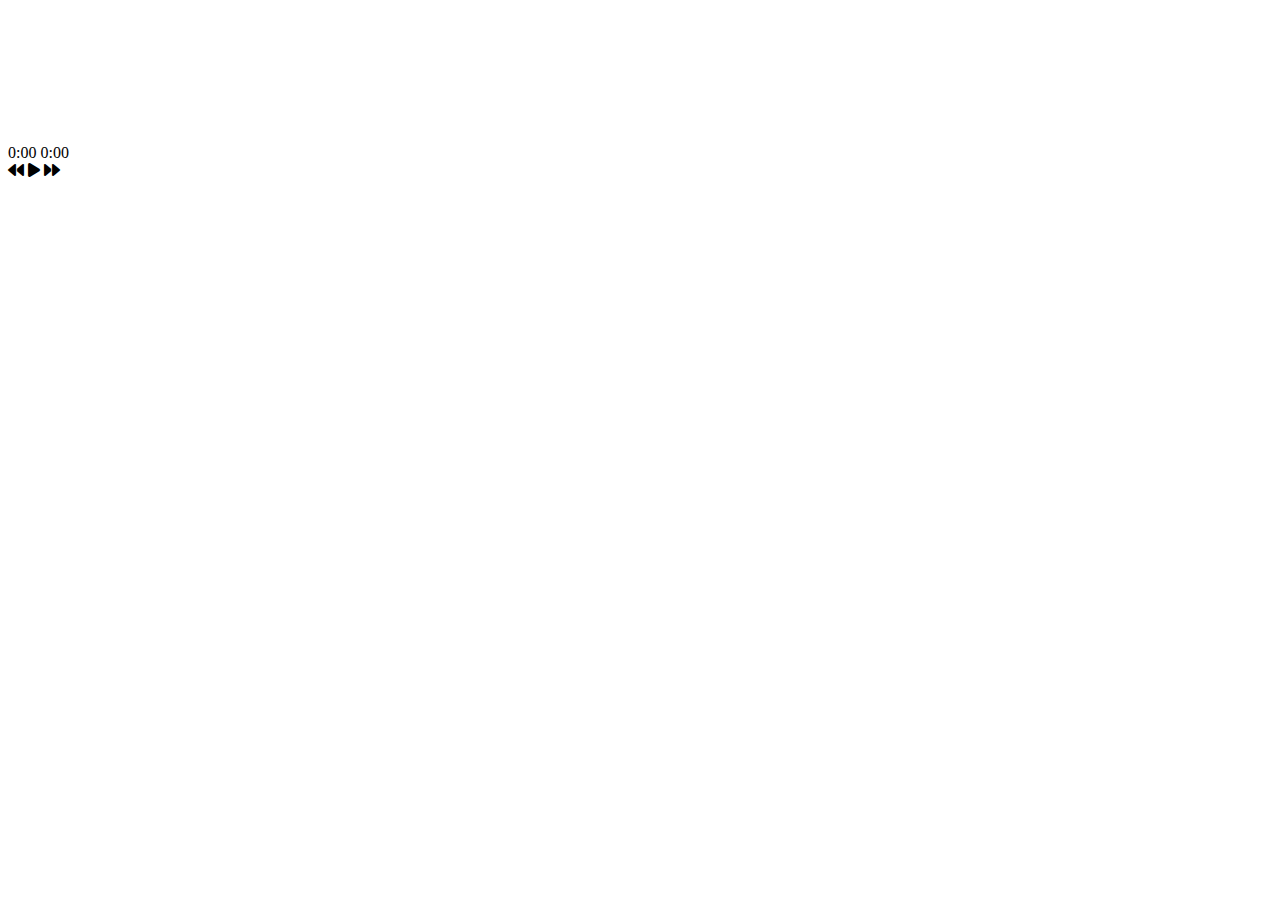
==== Assets/Radio/Radio.html @ cfa44d06 "Add files via upload" ====
<!DOCTYPE html>
<html lang="en">

<head>
    <meta charset="UTF-8">
    <meta http-equiv="X-UA-Compatible" content="IE=edge">
    <meta name="viewport" content="width=device-width, initial-scale=1.0">
    <link rel="stylesheet" href="https://cdnjs.cloudflare.com/ajax/libs/font-awesome/6.4.0/css/all.min.css">
<link rel="stylesheet" href="/Project M-Alpha/Assets/Radio/Radio_Style.css">
    <title>M-Alpha_Radio</title>
</head>

<body style="display: flex; flex-direction: column; gap: 5em;">

    <div class="background">
        <img src="" id="bg-img">
    </div>

    <div class="container">
        <div class="player-img">
            <img src="" class="active" id="cover">
        </div>

        <h2 id="music-title"></h2>
        <h3 id="music-artist"></h3>

        <div class="player-progress" id="player-progress">
            <div class="progress" id="progress"></div>
            <div class="music-duration">
                <span id="current-time">0:00</span>
                <span id="duration">0:00</span>
            </div>
        </div>

        <div class="player-controls">
            <i class="fa-solid fa-backward" title="Previous" id="prev"></i>
            <i class="fa-solid fa-play play-button" title="Play" id="play"></i>
            <i class="fa-solid fa-forward" title="Next" id="next"></i>
        </div>

    </div>
    <script src="index.js"></script>
</body>

</html>
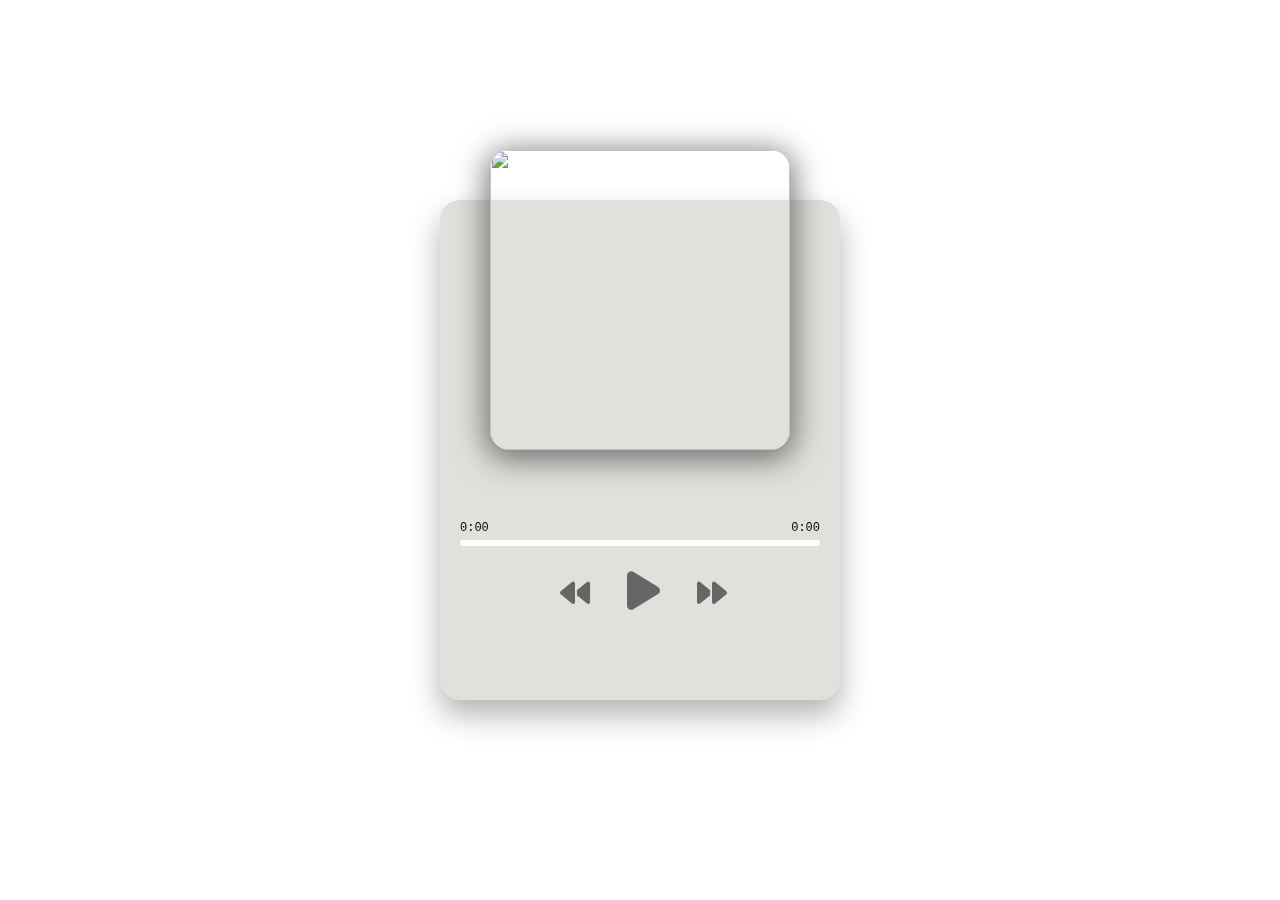
==== commit 40986026: "update" ====
--- a/Assets/Radio/Radio.html
+++ b/Assets/Radio/Radio.html
@@ -6,7 +6,7 @@
     <meta http-equiv="X-UA-Compatible" content="IE=edge">
     <meta name="viewport" content="width=device-width, initial-scale=1.0">
     <link rel="stylesheet" href="https://cdnjs.cloudflare.com/ajax/libs/font-awesome/6.4.0/css/all.min.css">
-<link rel="stylesheet" href="/Project M-Alpha/Assets/Radio/Radio_Style.css">
+<link rel="stylesheet" href="../Radio/Radio_Style.css">
     <title>M-Alpha_Radio</title>
 </head>
 
--- a/Assets/Radio/Radio_Style.css
+++ b/Assets/Radio/Radio_Style.css
@@ -0,0 +1,143 @@
+@import url('https://fonts.googleapis.com/css2?family=Ubuntu:wght@300;400;500;700&display=swap');
+
+html{
+    box-sizing: border-box;
+}
+
+body{
+    margin: 0;
+    font-family: 'Courier New', Courier, monospace;
+    font-size: 12px;
+    min-height: 100vh;
+    display: flex;
+    align-items: center;
+    justify-content: center;
+}
+
+.background{
+    position: fixed;
+    width: 200%;
+    height: 200%;
+    top: -50%;
+    left: -50%;
+    z-index: -1;
+}
+
+.background img{
+    position: absolute;
+    margin: auto;
+    top: 0;
+    left: 0;
+    bottom: 0;
+    right: 0;
+    min-width: 50%;
+    min-height: 50%;
+    filter: blur(15px);
+    -webkit-filter: blur(50px);
+    transform: scale(1.1);
+}
+
+.container{
+    background-color: #E0E1DD;
+    height: 500px;
+    width: 400px;
+    border-radius: 20px;
+    box-shadow: 0 15px 30px rgba(0, 0, 0, 0.3);
+    transition: all 0.5s ease;
+}
+
+.container:hover{
+    box-shadow: 0 15px 30px rgba(0, 0, 0, 0.6);
+}
+
+.player-img{
+    width: 300px;
+    height: 300px;
+    position: relative;
+    top: -50px;
+    left: 50px;
+}
+
+.player-img img{
+    object-fit: cover;
+    border-radius: 20px;
+    height: 0;
+    width: 0;
+    opacity: 0;
+    box-shadow: 0 5px 30px 5px rgba(0, 0, 0, 0.5);
+}
+
+.player-img:hover img{
+    box-shadow: 0 5px 30px 5px rgba(0, 0, 0, 0.8);
+}
+
+.player-img img.active{
+    width: 100%;
+    height: 100%;
+    transition: all 0.5s;
+    opacity: 1;
+}
+
+h2{
+    font-size: 25px;
+    text-align: center;
+    font-weight: 500;
+    margin: 10px 0 0;
+}
+
+h3{
+    font-size: 18px;
+    text-align: center;
+    font-weight: 500;
+    margin: 10px 0 0;
+}
+
+.player-progress{
+    background-color: #fff;
+    border-radius: 5px;
+    cursor: pointer;
+    margin: 40px 20px 35px;
+    height: 6px;
+    width: 90%;
+}
+
+.progress{
+    background-color: #212121;
+    border-radius: 5px;
+    height: 100%;
+    width: 0%;
+    transition: width 0.1s linear;
+}
+
+.music-duration{
+    position: relative;
+    top: -25px;
+    display: flex;
+    justify-content: space-between;
+}
+
+.player-controls{
+    position: relative;
+    top: -15px;
+    left: 120px;
+    width: 200px;
+}
+
+.fa-solid{
+    font-size: 30px;
+    color: #666;
+    margin-right: 30px;
+    cursor: pointer;
+    user-select: none;
+    transition: all 0.3s ease;
+}
+
+.fa-solid:hover{
+    filter: brightness(40%);
+}
+
+.play-button{
+    font-size: 44px;
+    position: relative;
+    top: 3px;
+}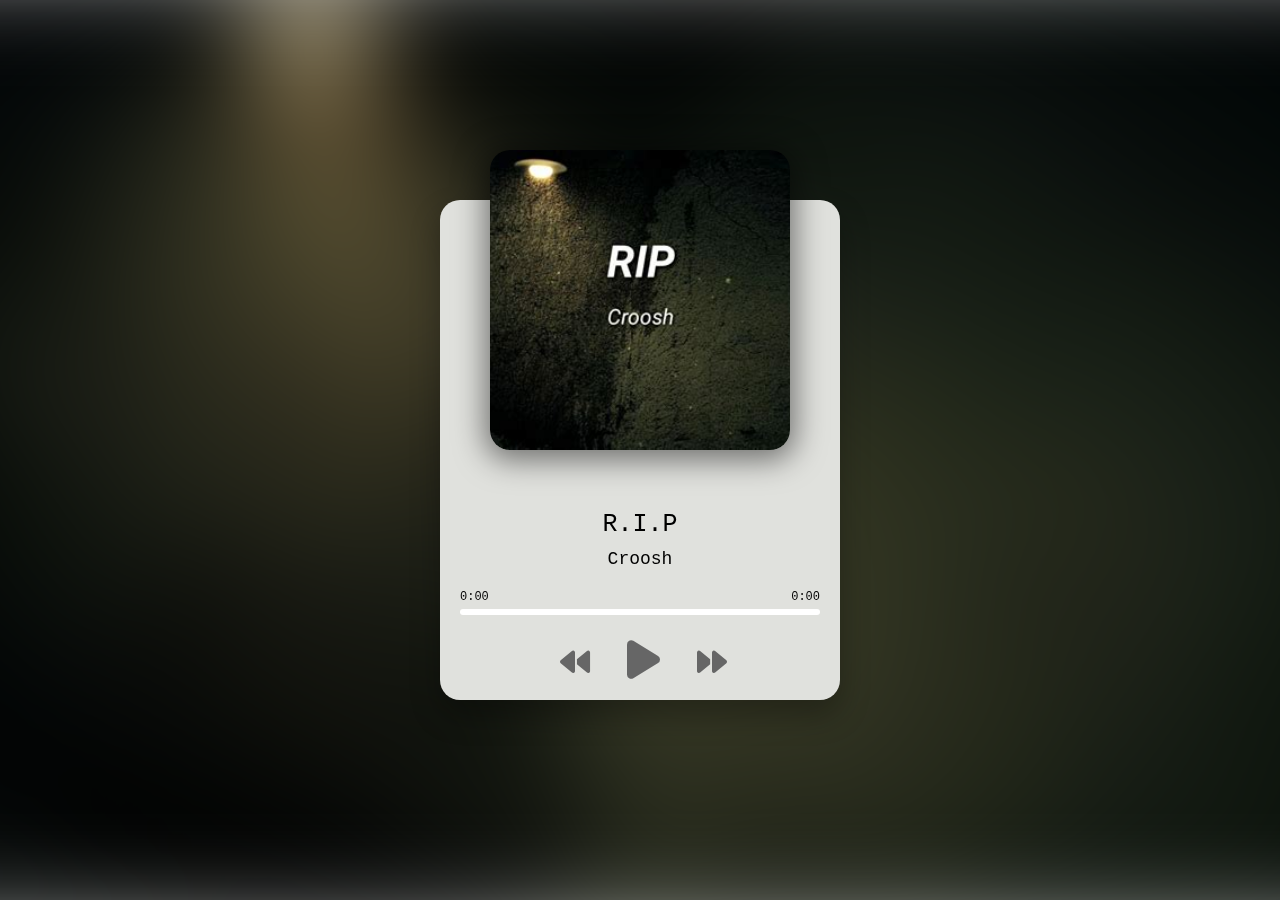
==== commit 259f460f: "update" ====
--- a/Assets/Radio/Radio.html
+++ b/Assets/Radio/Radio.html
@@ -39,7 +39,7 @@
         </div>
 
     </div>
-    <script src="index.js"></script>
+    <script src="../Radio/radio_index.js"></script>
 </body>
 
 </html>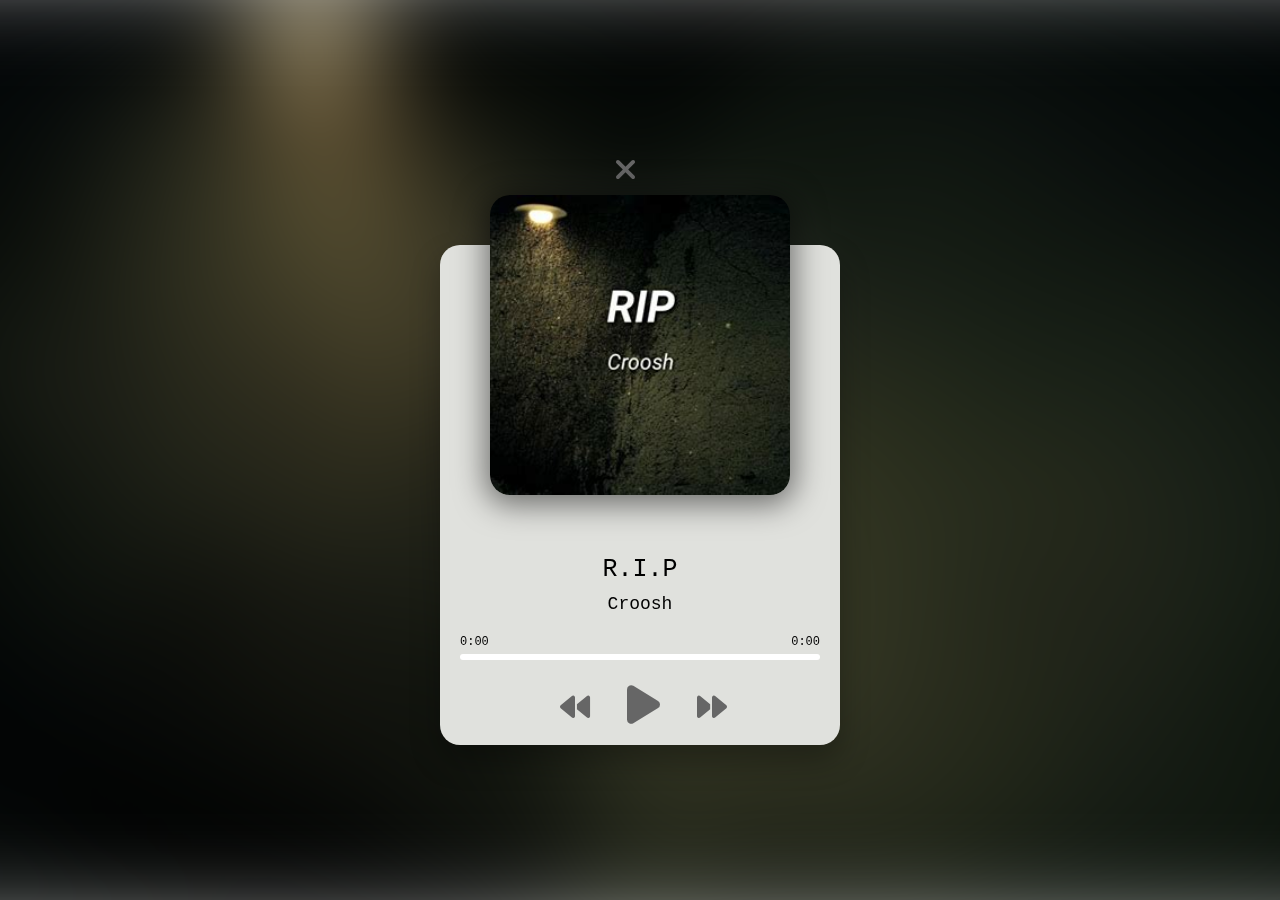
==== commit 4c51fb01: "Update Radio.html" ====
--- a/Assets/Radio/Radio.html
+++ b/Assets/Radio/Radio.html
@@ -6,11 +6,15 @@
     <meta http-equiv="X-UA-Compatible" content="IE=edge">
     <meta name="viewport" content="width=device-width, initial-scale=1.0">
     <link rel="stylesheet" href="https://cdnjs.cloudflare.com/ajax/libs/font-awesome/6.4.0/css/all.min.css">
-<link rel="stylesheet" href="../Radio/Radio_Style.css">
+    <link rel="stylesheet" href="../Radio/Radio_Style.css">
     <title>M-Alpha_Radio</title>
 </head>
 
 <body style="display: flex; flex-direction: column; gap: 5em;">
+
+    <div id="xMark">
+        <a href="M-Alpha/index.html"><i class="fa-solid fa-xmark"></i></a>
+    </div>
 
     <div class="background">
         <img src="" id="bg-img">
@@ -42,4 +46,4 @@
     <script src="../Radio/radio_index.js"></script>
 </body>
 
-</html>+</html>
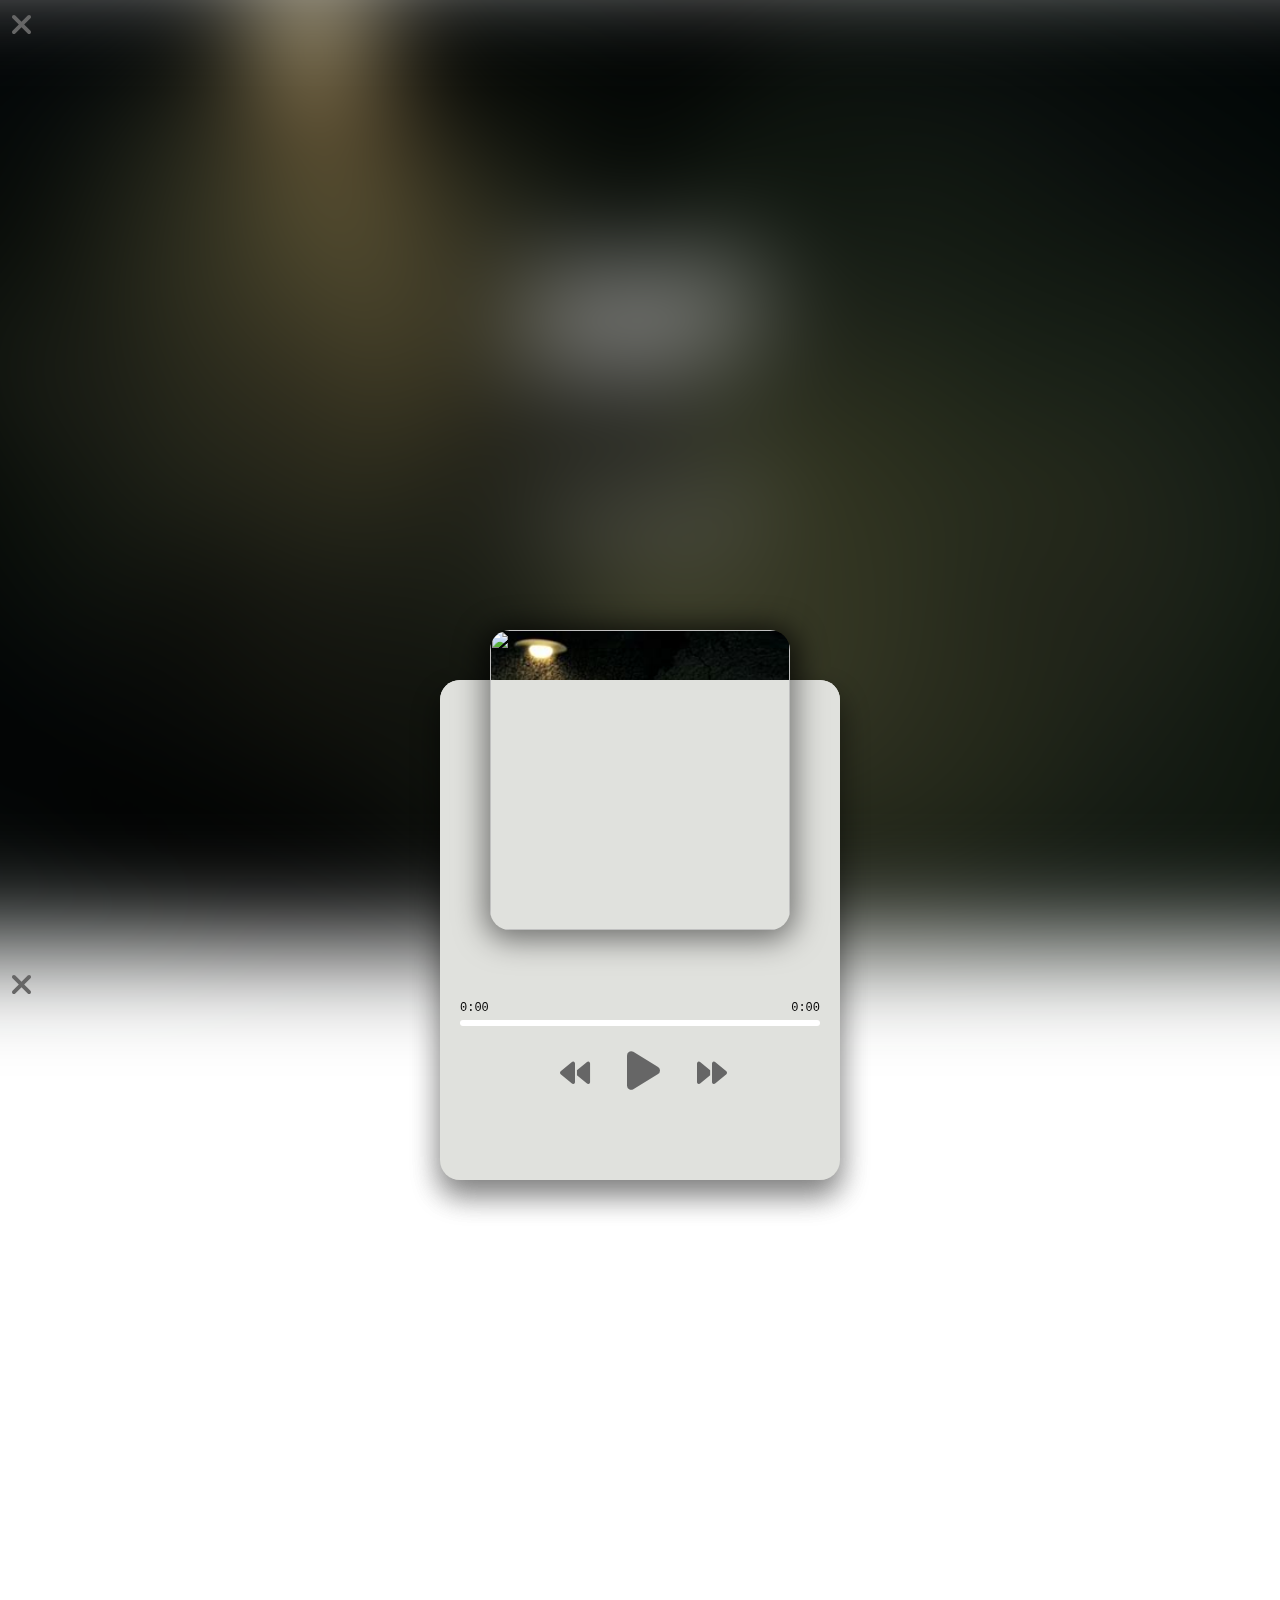
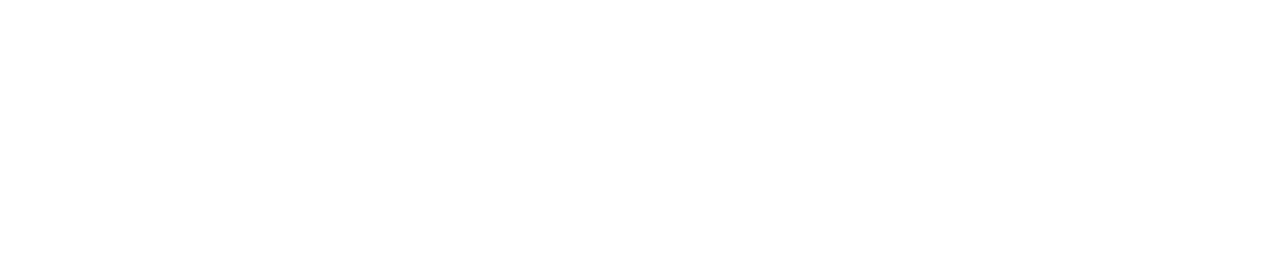
==== commit 5fe51b7f: "Update Radio.html" ====
--- a/Assets/Radio/Radio.html
+++ b/Assets/Radio/Radio.html
@@ -1,3 +1,14 @@
+<!DOCTYPE html>
+<html lang="en">
+
+<head>
+    <meta charset="UTF-8">
+    <meta http-equiv="X-UA-Compatible" content="IE=edge">
+    <meta name="viewport" content="width=device-width, initial-scale=1.0">
+    <link rel="stylesheet" href="https://cdnjs.cloudflare.com/ajax/libs/font-awesome/6.4.0/css/all.min.css">
+    <link rel="stylesheet" href="../Radio/Radio_Style.css">
+    <title>M-Alpha_Radio</title>
+</head>
 <!DOCTYPE html>
 <html lang="en">
 
@@ -10,6 +21,43 @@
     <title>M-Alpha_Radio</title>
 </head>
 
+<body style="display: flex; flex-direction: column; gap: 5em;">
+
+    <div id="xMark">
+        <a href="/M-Alpha/index.html"><i class="fa-solid fa-xmark"></i></a>
+    </div>
+
+    <div class="background">
+        <img src="" id="bg-img">
+    </div>
+
+    <div class="container">
+        <div class="player-img">
+            <img src="" class="active" id="cover">
+        </div>
+
+        <h2 id="music-title"></h2>
+        <h3 id="music-artist"></h3>
+
+        <div class="player-progress" id="player-progress">
+            <div class="progress" id="progress"></div>
+            <div class="music-duration">
+                <span id="current-time">0:00</span>
+                <span id="duration">0:00</span>
+            </div>
+        </div>
+
+        <div class="player-controls">
+            <i class="fa-solid fa-backward" title="Previous" id="prev"></i>
+            <i class="fa-solid fa-play play-button" title="Play" id="play"></i>
+            <i class="fa-solid fa-forward" title="Next" id="next"></i>
+        </div>
+
+    </div>
+    <script src="../Radio/radio_index.js"></script>
+</body>
+
+</html>
 <body style="display: flex; flex-direction: column; gap: 5em;">
 
     <div id="xMark">
--- a/Assets/Radio/Radio_Style.css
+++ b/Assets/Radio/Radio_Style.css
@@ -1,10 +1,10 @@
 @import url('https://fonts.googleapis.com/css2?family=Ubuntu:wght@300;400;500;700&display=swap');
 
-html{
+html {
     box-sizing: border-box;
 }
 
-body{
+body {
     margin: 0;
     font-family: 'Courier New', Courier, monospace;
     font-size: 12px;
@@ -14,7 +14,7 @@
     justify-content: center;
 }
 
-.background{
+.background {
     position: fixed;
     width: 200%;
     height: 200%;
@@ -23,7 +23,7 @@
     z-index: -1;
 }
 
-.background img{
+.background img {
     position: absolute;
     margin: auto;
     top: 0;
@@ -37,20 +37,22 @@
     transform: scale(1.1);
 }
 
-.container{
+.container {
     background-color: #E0E1DD;
     height: 500px;
     width: 400px;
     border-radius: 20px;
     box-shadow: 0 15px 30px rgba(0, 0, 0, 0.3);
     transition: all 0.5s ease;
+    z-index: 1;
+    position: absolute;
 }
 
-.container:hover{
+.container:hover {
     box-shadow: 0 15px 30px rgba(0, 0, 0, 0.6);
 }
 
-.player-img{
+.player-img {
     width: 300px;
     height: 300px;
     position: relative;
@@ -58,7 +60,7 @@
     left: 50px;
 }
 
-.player-img img{
+.player-img img {
     object-fit: cover;
     border-radius: 20px;
     height: 0;
@@ -67,32 +69,32 @@
     box-shadow: 0 5px 30px 5px rgba(0, 0, 0, 0.5);
 }
 
-.player-img:hover img{
+.player-img:hover img {
     box-shadow: 0 5px 30px 5px rgba(0, 0, 0, 0.8);
 }
 
-.player-img img.active{
+.player-img img.active {
     width: 100%;
     height: 100%;
     transition: all 0.5s;
     opacity: 1;
 }
 
-h2{
+h2 {
     font-size: 25px;
     text-align: center;
     font-weight: 500;
     margin: 10px 0 0;
 }
 
-h3{
+h3 {
     font-size: 18px;
     text-align: center;
     font-weight: 500;
     margin: 10px 0 0;
 }
 
-.player-progress{
+.player-progress {
     background-color: #fff;
     border-radius: 5px;
     cursor: pointer;
@@ -101,7 +103,7 @@
     width: 90%;
 }
 
-.progress{
+.progress {
     background-color: #212121;
     border-radius: 5px;
     height: 100%;
@@ -109,21 +111,21 @@
     transition: width 0.1s linear;
 }
 
-.music-duration{
+.music-duration {
     position: relative;
     top: -25px;
     display: flex;
     justify-content: space-between;
 }
 
-.player-controls{
+.player-controls {
     position: relative;
     top: -15px;
     left: 120px;
     width: 200px;
 }
 
-.fa-solid{
+.fa-solid {
     font-size: 30px;
     color: #666;
     margin-right: 30px;
@@ -132,12 +134,31 @@
     transition: all 0.3s ease;
 }
 
-.fa-solid:hover{
+.fa-solid:hover {
     filter: brightness(40%);
 }
 
-.play-button{
+.play-button {
     font-size: 44px;
     position: relative;
     top: 3px;
-}+}
+
+/* THE BACK BUTTON */
+#xMark {
+    width: 100vw;
+    height: 100vh;
+    z-index: 3;
+    position: relative;
+
+}
+
+.fa-xmark {
+  margin-top: 10px;
+  margin-left: 10px;
+}
+
+.fa-xmark:hover {
+    color: red;
+    filter: brightness(100%);
+}
--- a/Assets/Radio/Radio_Style.css
+++ b/Assets/Radio/Radio_Style.css
@@ -1,10 +1,10 @@
 @import url('https://fonts.googleapis.com/css2?family=Ubuntu:wght@300;400;500;700&display=swap');
 
-html{
+html {
     box-sizing: border-box;
 }
 
-body{
+body {
     margin: 0;
     font-family: 'Courier New', Courier, monospace;
     font-size: 12px;
@@ -14,7 +14,7 @@
     justify-content: center;
 }
 
-.background{
+.background {
     position: fixed;
     width: 200%;
     height: 200%;
@@ -23,7 +23,7 @@
     z-index: -1;
 }
 
-.background img{
+.background img {
     position: absolute;
     margin: auto;
     top: 0;
@@ -37,20 +37,22 @@
     transform: scale(1.1);
 }
 
-.container{
+.container {
     background-color: #E0E1DD;
     height: 500px;
     width: 400px;
     border-radius: 20px;
     box-shadow: 0 15px 30px rgba(0, 0, 0, 0.3);
     transition: all 0.5s ease;
+    z-index: 1;
+    position: absolute;
 }
 
-.container:hover{
+.container:hover {
     box-shadow: 0 15px 30px rgba(0, 0, 0, 0.6);
 }
 
-.player-img{
+.player-img {
     width: 300px;
     height: 300px;
     position: relative;
@@ -58,7 +60,7 @@
     left: 50px;
 }
 
-.player-img img{
+.player-img img {
     object-fit: cover;
     border-radius: 20px;
     height: 0;
@@ -67,32 +69,32 @@
     box-shadow: 0 5px 30px 5px rgba(0, 0, 0, 0.5);
 }
 
-.player-img:hover img{
+.player-img:hover img {
     box-shadow: 0 5px 30px 5px rgba(0, 0, 0, 0.8);
 }
 
-.player-img img.active{
+.player-img img.active {
     width: 100%;
     height: 100%;
     transition: all 0.5s;
     opacity: 1;
 }
 
-h2{
+h2 {
     font-size: 25px;
     text-align: center;
     font-weight: 500;
     margin: 10px 0 0;
 }
 
-h3{
+h3 {
     font-size: 18px;
     text-align: center;
     font-weight: 500;
     margin: 10px 0 0;
 }
 
-.player-progress{
+.player-progress {
     background-color: #fff;
     border-radius: 5px;
     cursor: pointer;
@@ -101,7 +103,7 @@
     width: 90%;
 }
 
-.progress{
+.progress {
     background-color: #212121;
     border-radius: 5px;
     height: 100%;
@@ -109,21 +111,21 @@
     transition: width 0.1s linear;
 }
 
-.music-duration{
+.music-duration {
     position: relative;
     top: -25px;
     display: flex;
     justify-content: space-between;
 }
 
-.player-controls{
+.player-controls {
     position: relative;
     top: -15px;
     left: 120px;
     width: 200px;
 }
 
-.fa-solid{
+.fa-solid {
     font-size: 30px;
     color: #666;
     margin-right: 30px;
@@ -132,12 +134,31 @@
     transition: all 0.3s ease;
 }
 
-.fa-solid:hover{
+.fa-solid:hover {
     filter: brightness(40%);
 }
 
-.play-button{
+.play-button {
     font-size: 44px;
     position: relative;
     top: 3px;
-}+}
+
+/* THE BACK BUTTON */
+#xMark {
+    width: 100vw;
+    height: 100vh;
+    z-index: 3;
+    position: relative;
+
+}
+
+.fa-xmark {
+  margin-top: 10px;
+  margin-left: 10px;
+}
+
+.fa-xmark:hover {
+    color: red;
+    filter: brightness(100%);
+}
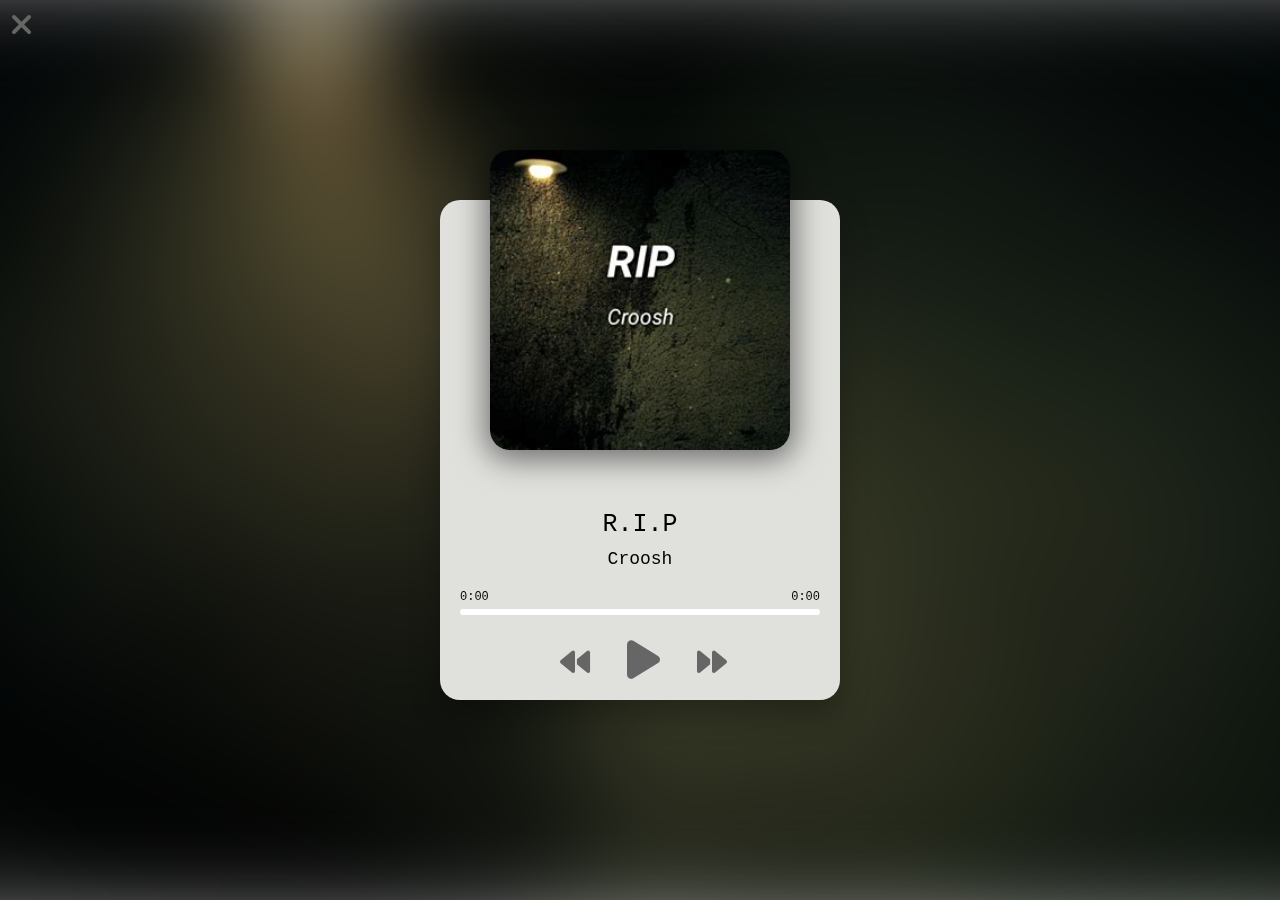
==== commit 5a7ab94d: "update" ====
--- a/Assets/Radio/Radio.html
+++ b/Assets/Radio/Radio.html
@@ -1,14 +1,3 @@
-<!DOCTYPE html>
-<html lang="en">
-
-<head>
-    <meta charset="UTF-8">
-    <meta http-equiv="X-UA-Compatible" content="IE=edge">
-    <meta name="viewport" content="width=device-width, initial-scale=1.0">
-    <link rel="stylesheet" href="https://cdnjs.cloudflare.com/ajax/libs/font-awesome/6.4.0/css/all.min.css">
-    <link rel="stylesheet" href="../Radio/Radio_Style.css">
-    <title>M-Alpha_Radio</title>
-</head>
 <!DOCTYPE html>
 <html lang="en">
 
@@ -24,7 +13,7 @@
 <body style="display: flex; flex-direction: column; gap: 5em;">
 
     <div id="xMark">
-        <a href="/M-Alpha/index.html"><i class="fa-solid fa-xmark"></i></a>
+        <a href="../../index.html"><i class="fa-solid fa-xmark"></i></a>
     </div>
 
     <div class="background">
@@ -57,41 +46,4 @@
     <script src="../Radio/radio_index.js"></script>
 </body>
 
-</html>
-<body style="display: flex; flex-direction: column; gap: 5em;">
-
-    <div id="xMark">
-        <a href="M-Alpha/index.html"><i class="fa-solid fa-xmark"></i></a>
-    </div>
-
-    <div class="background">
-        <img src="" id="bg-img">
-    </div>
-
-    <div class="container">
-        <div class="player-img">
-            <img src="" class="active" id="cover">
-        </div>
-
-        <h2 id="music-title"></h2>
-        <h3 id="music-artist"></h3>
-
-        <div class="player-progress" id="player-progress">
-            <div class="progress" id="progress"></div>
-            <div class="music-duration">
-                <span id="current-time">0:00</span>
-                <span id="duration">0:00</span>
-            </div>
-        </div>
-
-        <div class="player-controls">
-            <i class="fa-solid fa-backward" title="Previous" id="prev"></i>
-            <i class="fa-solid fa-play play-button" title="Play" id="play"></i>
-            <i class="fa-solid fa-forward" title="Next" id="next"></i>
-        </div>
-
-    </div>
-    <script src="../Radio/radio_index.js"></script>
-</body>
-
-</html>
+</html>--- a/Assets/Radio/Radio_Style.css
+++ b/Assets/Radio/Radio_Style.css
@@ -154,11 +154,11 @@
 }
 
 .fa-xmark {
-  margin-top: 10px;
-  margin-left: 10px;
+    margin-top: 10px;
+    margin-left: 10px;
 }
 
 .fa-xmark:hover {
     color: red;
     filter: brightness(100%);
-}
+}